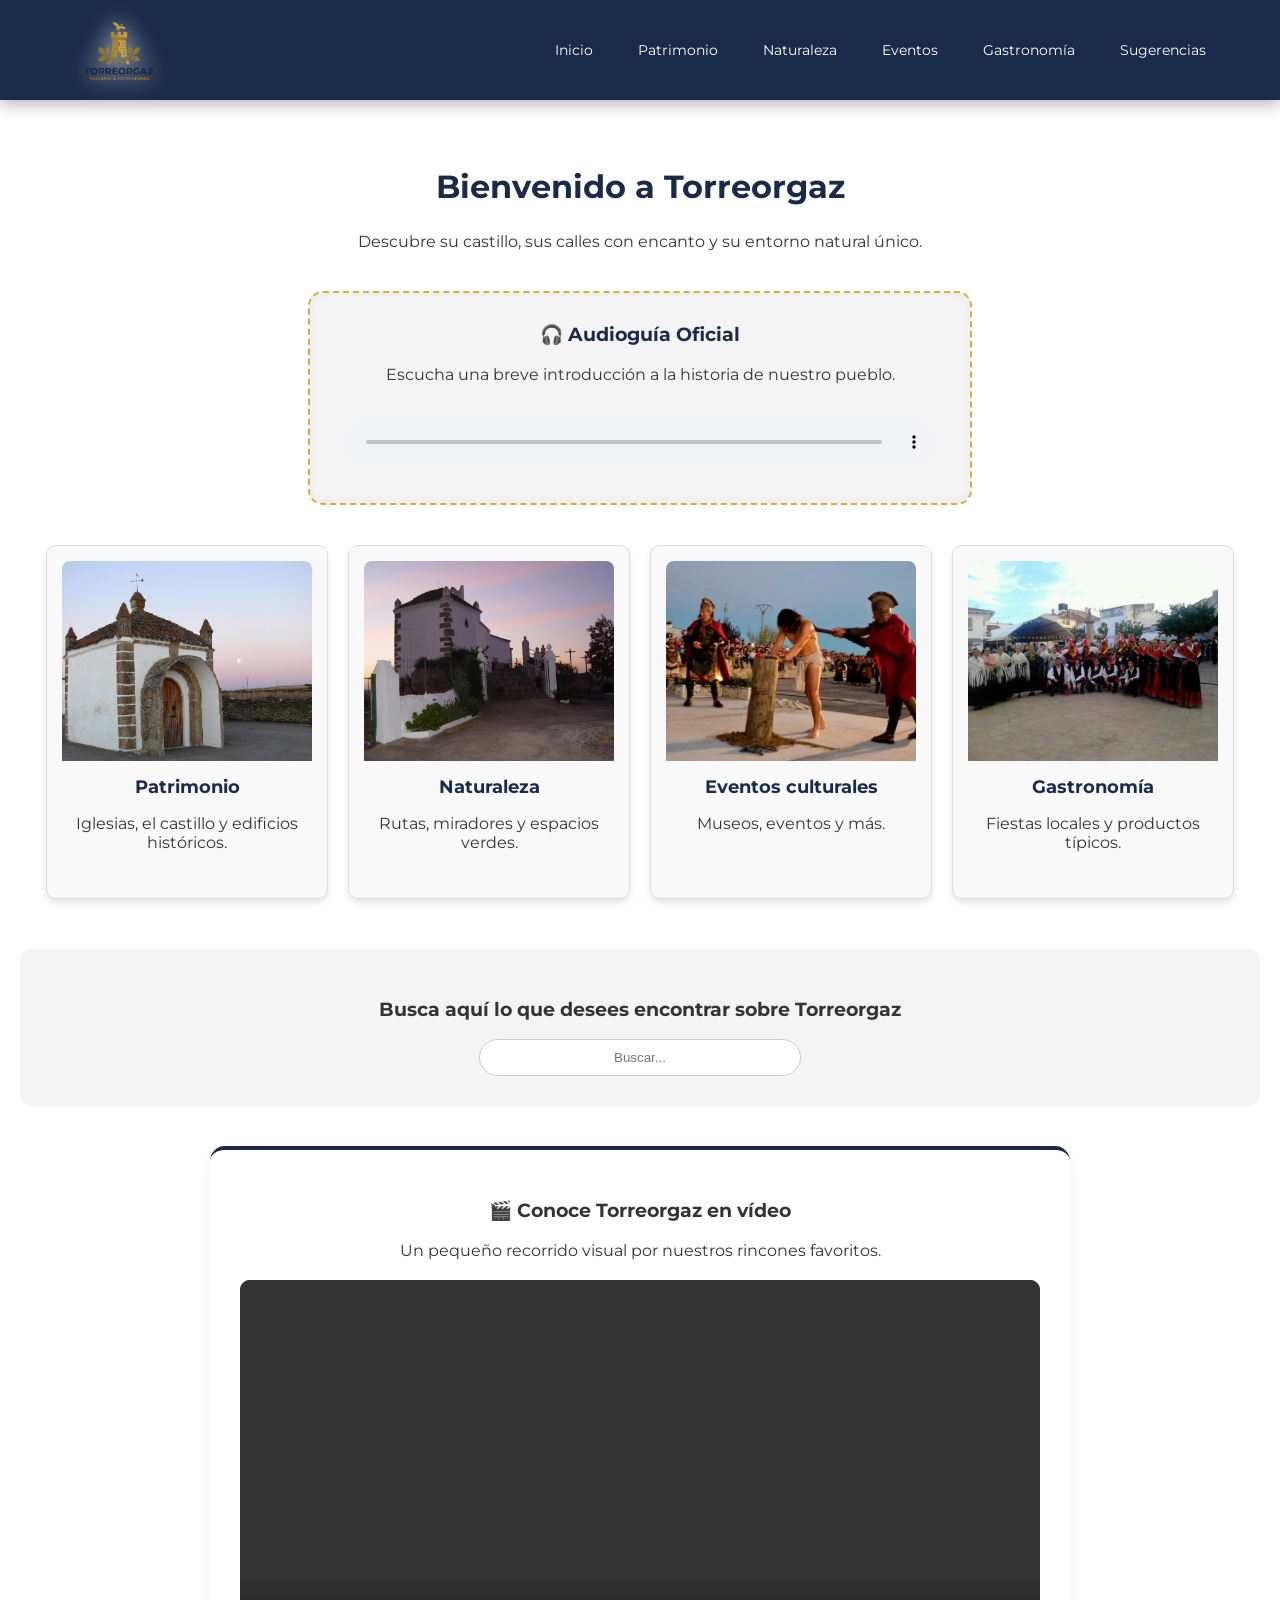
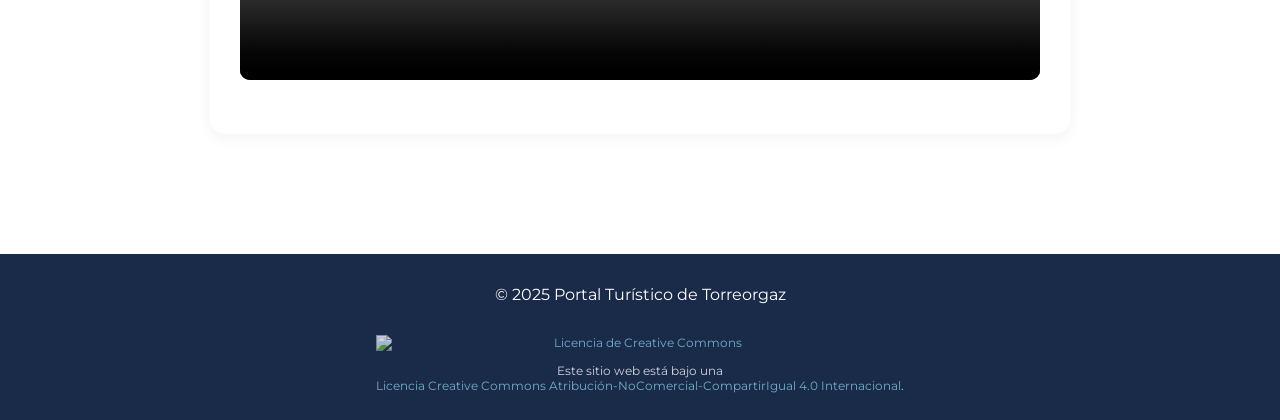
==== index.html @ 70d3c50d "Add files via upload" ====
<!DOCTYPE html>
<html lang="es">
<head>
    <meta charset="UTF-8">
    <meta name="viewport" content="width=device-width, initial-scale=1.0">
    <title>Inicio - Descubre Torreorgaz</title>
    <!-- Vinculamos su propia hoja de estilos -->
    <link rel="stylesheet" href="index.css">
    <!-- Fuente Montserrat -->
    <link href="https://fonts.googleapis.com/css2?family=Montserrat:wght@400;700&display=swap" rel="stylesheet">
    <link rel="icon" type="image/png" href="Logo-torreorgaz1.png">
<body>

    <!-- CABECERA -->
    <header>
        <div class="barra">
            <div class="logo-container">
                <img src="Logo-torreorgaz1.png" alt="Logotipo de Torreorgaz Turismo" class="logo-img">
            </div>
            <nav>
                <a href="index.html">Inicio</a>
                <a href="patrimonio.html">Patrimonio</a>
                <a href="naturaleza.html">Naturaleza</a>
                <a href="eventos.html">Eventos</a>
                <a href="gastronomia.html">Gastronomía</a>
                <a href="sugerencias.html">Sugerencias</a>
            </nav>
        </div>
    </header>

    <!-- CONTENIDO PRINCIPAL -->
    <main>
        
        <!-- Sección de Bienvenida -->
        <section class="intro">
            <h2>Bienvenido a Torreorgaz</h2>
            <p>Descubre su castillo, sus calles con encanto y su entorno natural único.</p>
        </section>

        <section class="audioguia">
            <h3>🎧 Audioguía Oficial</h3>
            <p>Escucha una breve introducción a la historia de nuestro pueblo.</p>
            <audio controls class="reproductor-audio">
                <source src="bienvenida.mp3" type="audio/mpeg">
                Tu navegador no soporta la reproducción de audio.
            </audio>
        </section>
        <!-- Sección de Categorías (Las 4 tarjetas de la captura) -->
        <section class="categorias">
            
            <div class="tarjeta">
                <a href="patrimonio.html" class="tarjeta-link">
                    <img src="Imagenes/Humilladero.jpg" alt="Patrimonio">
                    <h3>Patrimonio</h3>
                    <p>Iglesias, el castillo y edificios históricos.</p>
                </a>
            </div>

            <div class="tarjeta">
                <a href="naturaleza.html" class="tarjeta-link">
                    <img src="Imagenes/Calvario.jpg" alt="Naturaleza">
                    <h3>Naturaleza</h3>
                    <p>Rutas, miradores y espacios verdes.</p>
                </a>
            </div>

            <div class="tarjeta">
                <a href="eventos.html" class="tarjeta-link">
                    <img src="Imagenes/pasion.jpg" alt="Eventos">
                    <h3>Eventos culturales</h3>
                    <p>Museos, eventos y más.</p>
                </a>
            </div>

            <div class="tarjeta">
                <a href="gastronomia.html" class="tarjeta-link">
                    <img src="Imagenes/llares.jpg" alt="Gastronomía">
                    <h3>Gastronomía</h3>
                    <p>Fiestas locales y productos típicos.</p>
                </a>
            </div>

        </section>

        <!-- Barra de búsqueda (Captura pág 5) -->
        <section class="busqueda">
            <h3>Busca aquí lo que desees encontrar sobre Torreorgaz</h3>
            <input type="text" placeholder="Buscar...">
        </section>

        <section class="video-promo">
            <h3>🎬 Conoce Torreorgaz en vídeo</h3>
            <p>Un pequeño recorrido visual por nuestros rincones favoritos.</p>
            
            <div class="contenedor-video">
                <video controls class="reproductor-video">
                    <source src="Video_torreorgaz.mp4" type="video/mp4">
                </video>
            </div>
        </section>
    </main>

    <!-- PIE DE PÁGINA -->
    <footer>
        <p>&copy; 2025 Portal Turístico de Torreorgaz</p>
        <div class="licencia">
            <a rel="license" href="http://creativecommons.org/licenses/by-nc-sa/4.0/">
                <img alt="Licencia de Creative Commons" style="border-width:0" src="https://i.creativecommons.org/l/by-nc-sa/4.0/88x31.png" />
            </a>
            <p class="cc-texto">Este sitio web está bajo una <br><a rel="license" href="http://creativecommons.org/licenses/by-nc-sa/4.0/">Licencia Creative Commons Atribución-NoComercial-CompartirIgual 4.0 Internacional</a>.</p>
        </div>
    </footer>

</body>
</html>
---- index.css ----
body {
    font-family: 'Montserrat', sans-serif;
    margin: 0;
    padding: 0;
    background-color: #ffffff;
    color: #333;
    text-align: center; /* Centramos todo en la portada */
    display: flex;
    flex-direction: column;
    min-height: 100vh;
}

/* 2. Cabecera (Azul oscuro) */
header {
    background-color: #1a2b49;
    padding: 20px 0;
}

.barra {
    width: 90%;
    max-width: 1200px;
    margin: 0 auto;
    display: flex;
    justify-content: space-between;
    align-items: center;
}

.logo {
    color: #d4af37; /* Dorado */
    font-size: 24px;
    margin: 0;
}

nav a {
    color: white;
    text-decoration: none;
    margin-left: 15px;
    font-size: 14px;
}

nav a:hover {
    color: #87CEEB; /* Azul celeste al pasar el ratón */
}

/* 3. Contenido Principal */
main {
    padding: 40px 20px;
    flex: 1;
}

.intro h2 {
    color: #1a2b49;
    font-size: 32px;
}

/* 4. Tarjetas de Categorías */
.categorias {
    display: flex;
    justify-content: center;
    flex-wrap: wrap; /* Para que bajen si no caben */
    gap: 20px;
    margin-top: 40px;
}

.tarjeta {
    width: 250px;
    border: 1px solid #ddd;
    border-radius: 10px;
    padding: 15px;
    background-color: #f9f9f9;
    box-shadow: 0 4px 6px rgba(0,0,0,0.1);
    cursor: pointer;
}

.tarjeta h3 {
    color: #1a2b49;
    font-size: 18px;
    margin: 10px 0;
}
.tarjeta:hover{
    transform: scale(1.02);
    border-color: #87CEEB;
}
/* 5. Barra de Búsqueda */
.busqueda {
    margin-top: 50px;
    background-color: #f4f4f4;
    padding: 30px;
    border-radius: 10px;
}

.busqueda input {
    padding: 10px;
    width: 300px;
    border: 1px solid #ccc;
    border-radius: 20px;
    text-align: center;
}

/* 6. Pie de página */
footer {
    background-color: #1a2b49;
    color: white;
    padding: 15px;
    margin-top: 40px;
}

/* --- MEJORAS VISUALES Y RESPONSIVE --- */

/* 1. Imágenes Responsive y Miniaturas (Requisito) */
img {
    max-width: 100%; /* Nunca se saldrá de la pantalla */
    height: auto;
    display: block;
}

/* Efecto de miniatura y recorte inteligente para las tarjetas */
.tarjeta img, .categoria img {
    width: 100%;
    height: 200px;
    object-fit: cover; /* Recorta sin deformar, actuando como miniatura */
    border-radius: 8px 8px 0 0; /* Bordes redondeados solo arriba */
    transition: transform 0.4s ease;
}

/* 2. Cabecera Fija e interactiva */
header {
    position: sticky;
    top: 0;
    z-index: 1000;
    box-shadow: 0 4px 15px rgba(0,0,0,0.3); /* Sombra para dar profundidad */
}

.logo-container {
    display: flex;
    align-items: center;
    gap: 15px;
    cursor: pointer;
}

.logo-img {
    height: 60px;
    width: auto;
    /* Esto crea un resplandor blanco alrededor de todo el logo */
    filter: drop-shadow(0px 0px 12px rgba(255, 255, 255, 0.9)); 
    transition: transform 0.3s ease;
}

.logo-img:hover {
    transform: scale(1.05);
}

/* 3. Menú Responsive */
nav {
    display: flex;
    flex-wrap: wrap; /* Si la pantalla es pequeña, los enlaces bajan de línea */
    gap: 10px;
    justify-content: center;
}

nav a {
    padding: 5px 10px;
    border-radius: 20px;
    transition: background-color 0.3s, color 0.3s;
}

nav a:hover, nav a.activo {
    background-color: #d4af37;
    color: #1a2b49; /* Invertimos el color al pasar el ratón */
}

/* 4. Estilos de la Audioguía */
.audioguia {
    background-color: #f4f4f4;
    padding: 30px;
    border-radius: 15px;
    margin: 40px auto;
    max-width: 600px;
    box-shadow: inset 0 0 10px rgba(0,0,0,0.05);
    border: 2px dashed #d4af37;
}

.audioguia h3 {
    color: #1a2b49;
    margin-top: 0;
}

.reproductor-audio {
    width: 100%; /* Tamaño oportuno adaptado al contenedor */
    margin-top: 15px;
    outline: none;
}

/* 5. Footer y Creative Commons */
footer {
    display: flex;
    flex-direction: column;
    align-items: center;
    gap: 15px;
}

.licencia {
    text-align: center;
    font-size: 12px;
    opacity: 0.8;
}

.licencia a {
    color: #87CEEB;
    text-decoration: none;
}

.licencia a:hover {
    text-decoration: underline;
}

/* --- ESTILOS DEL VÍDEO Y ACCESIBILIDAD --- */
.video-promo {
    background-color: #ffffff;
    padding: 30px;
    border-radius: 15px;
    margin: 40px auto;
    max-width: 800px;
    box-shadow: 0 4px 15px rgba(0,0,0,0.05);
    border-top: 4px solid #1a2b49; /* Línea azul oscuro arriba para decorar */
}

.contenedor-video {
    width: 100%;
    margin: 20px 0;
}

.reproductor-video {
    width: 100%; /* Adaptable a cualquier pantalla */
    max-height: 450px; /* Tamaño oportuno para no saturar la pantalla */
    border-radius: 10px;
    background-color: #000; /* Fondo negro elegante antes de darle al play */
}

/* Quitar el estilo de enlace a las tarjetas */
.tarjeta-link {
    text-decoration: none !important; /* Fuerza a quitar el subrayado */
    color: #333 !important;           /* Fuerza el color del texto a gris oscuro */
    display: block;
    width: 100%;
    height: 100%;
}

/* Aseguramos que los títulos dentro de la tarjeta mantengan su color azul oscuro */
.tarjeta h3 {
    color: #1a2b49; 
    margin: 15px 0 10px 0;
    text-decoration: none !important;
}

/* El texto de descripción también sin subrayado */
.tarjeta p {
    text-decoration: none !important;
    padding: 0 10px 15px 10px;
}

.tarjeta:hover {
    transform: translateY(-5px) scale(1.02); 
    box-shadow: 0 8px 15px rgba(0,0,0,0.2);
    border-color: #d4af37; /* Cambia a dorado al pasar el ratón */
}
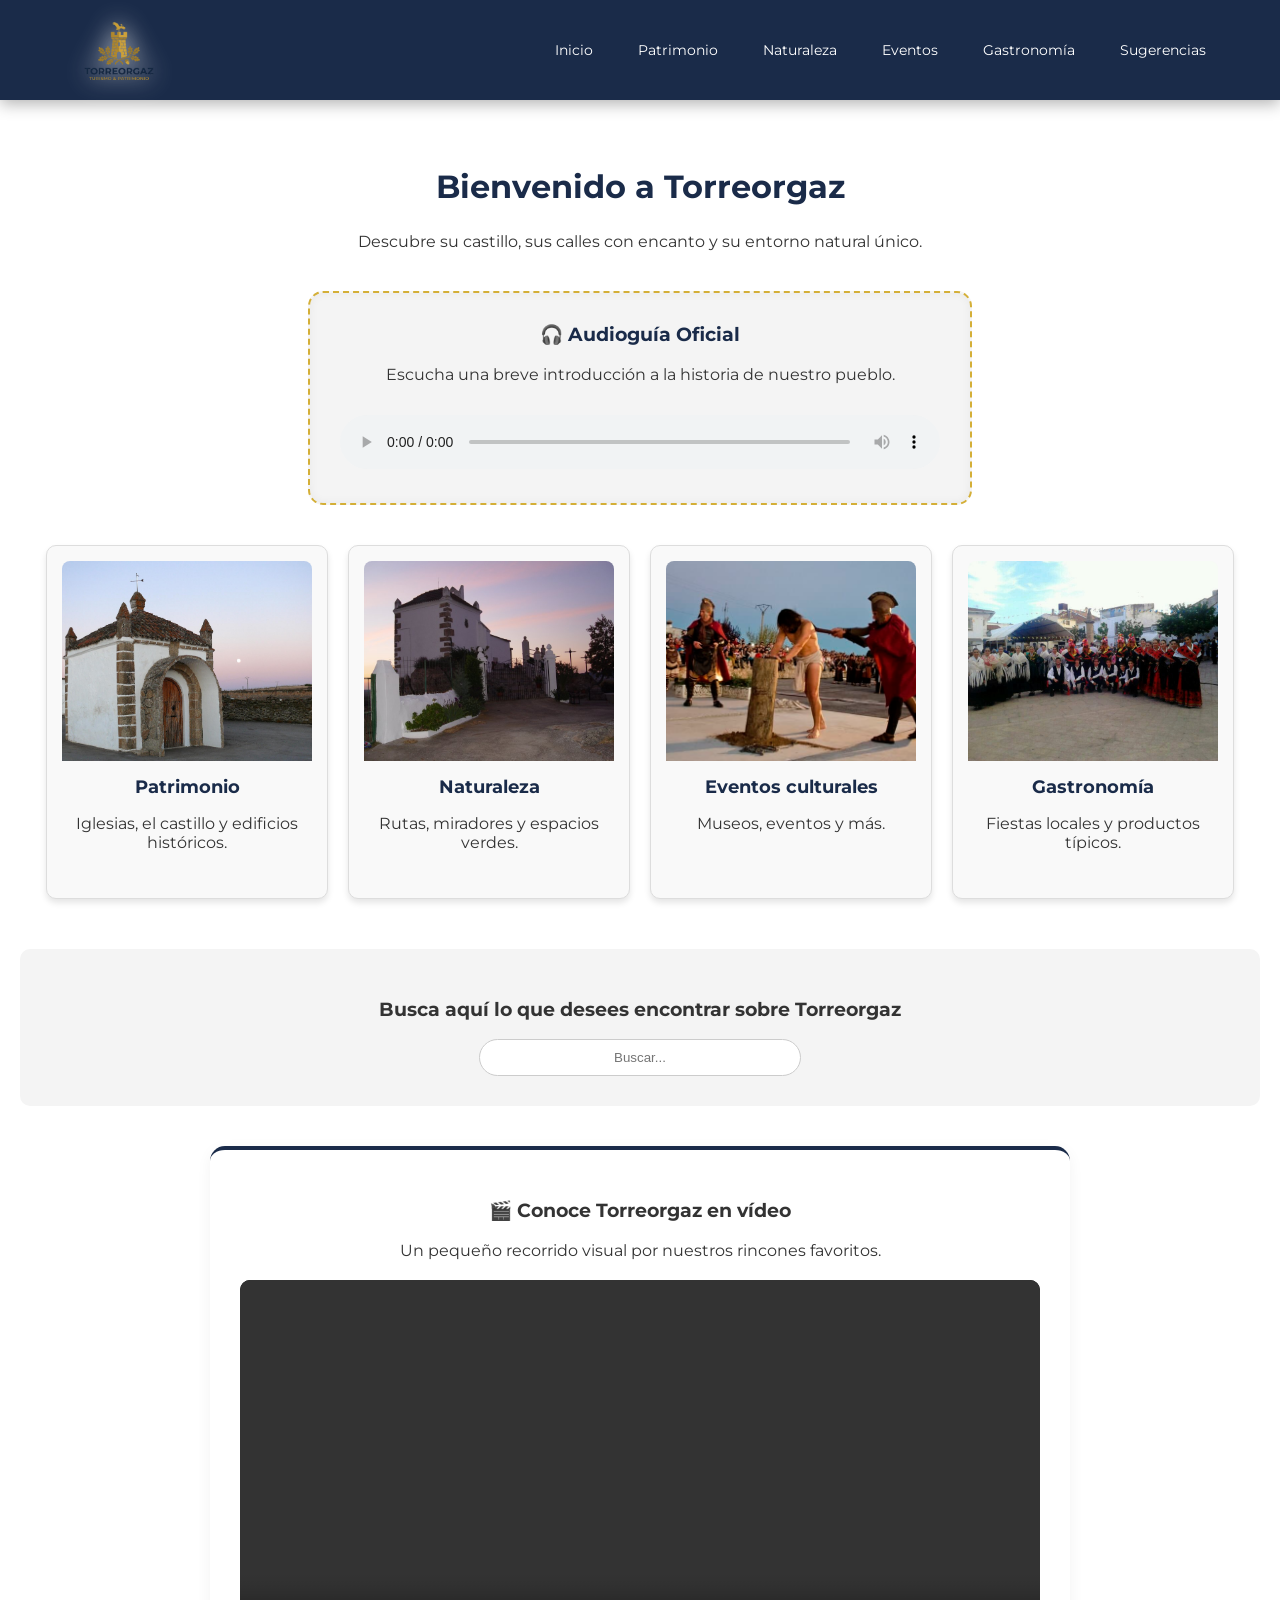
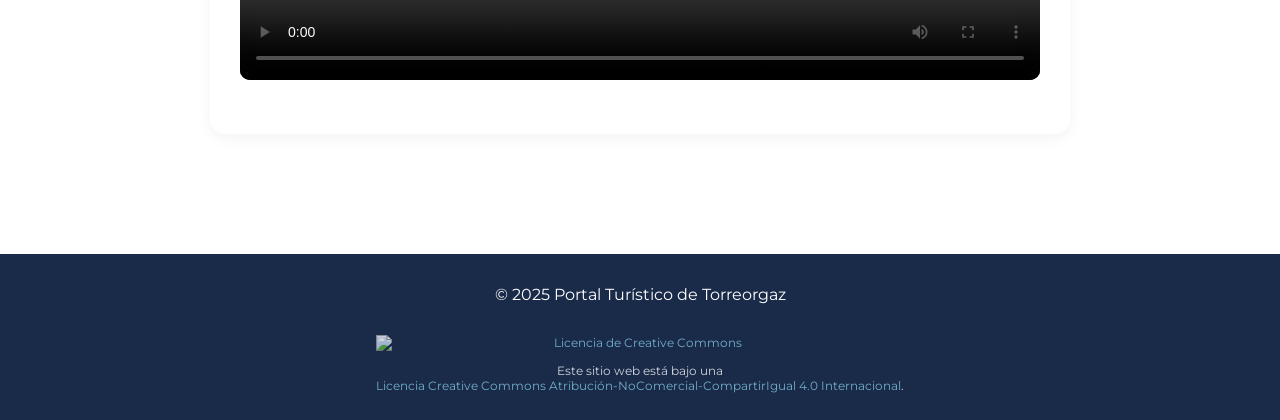
==== commit 9be45f65: "Add files via upload" ====
--- a/index.html
+++ b/index.html
@@ -95,6 +95,7 @@
             <div class="contenedor-video">
                 <video controls class="reproductor-video">
                     <source src="Video_torreorgaz.mp4" type="video/mp4">
+                    Tu navegador no soporta el reproductor de vídeo.
                 </video>
             </div>
         </section>
